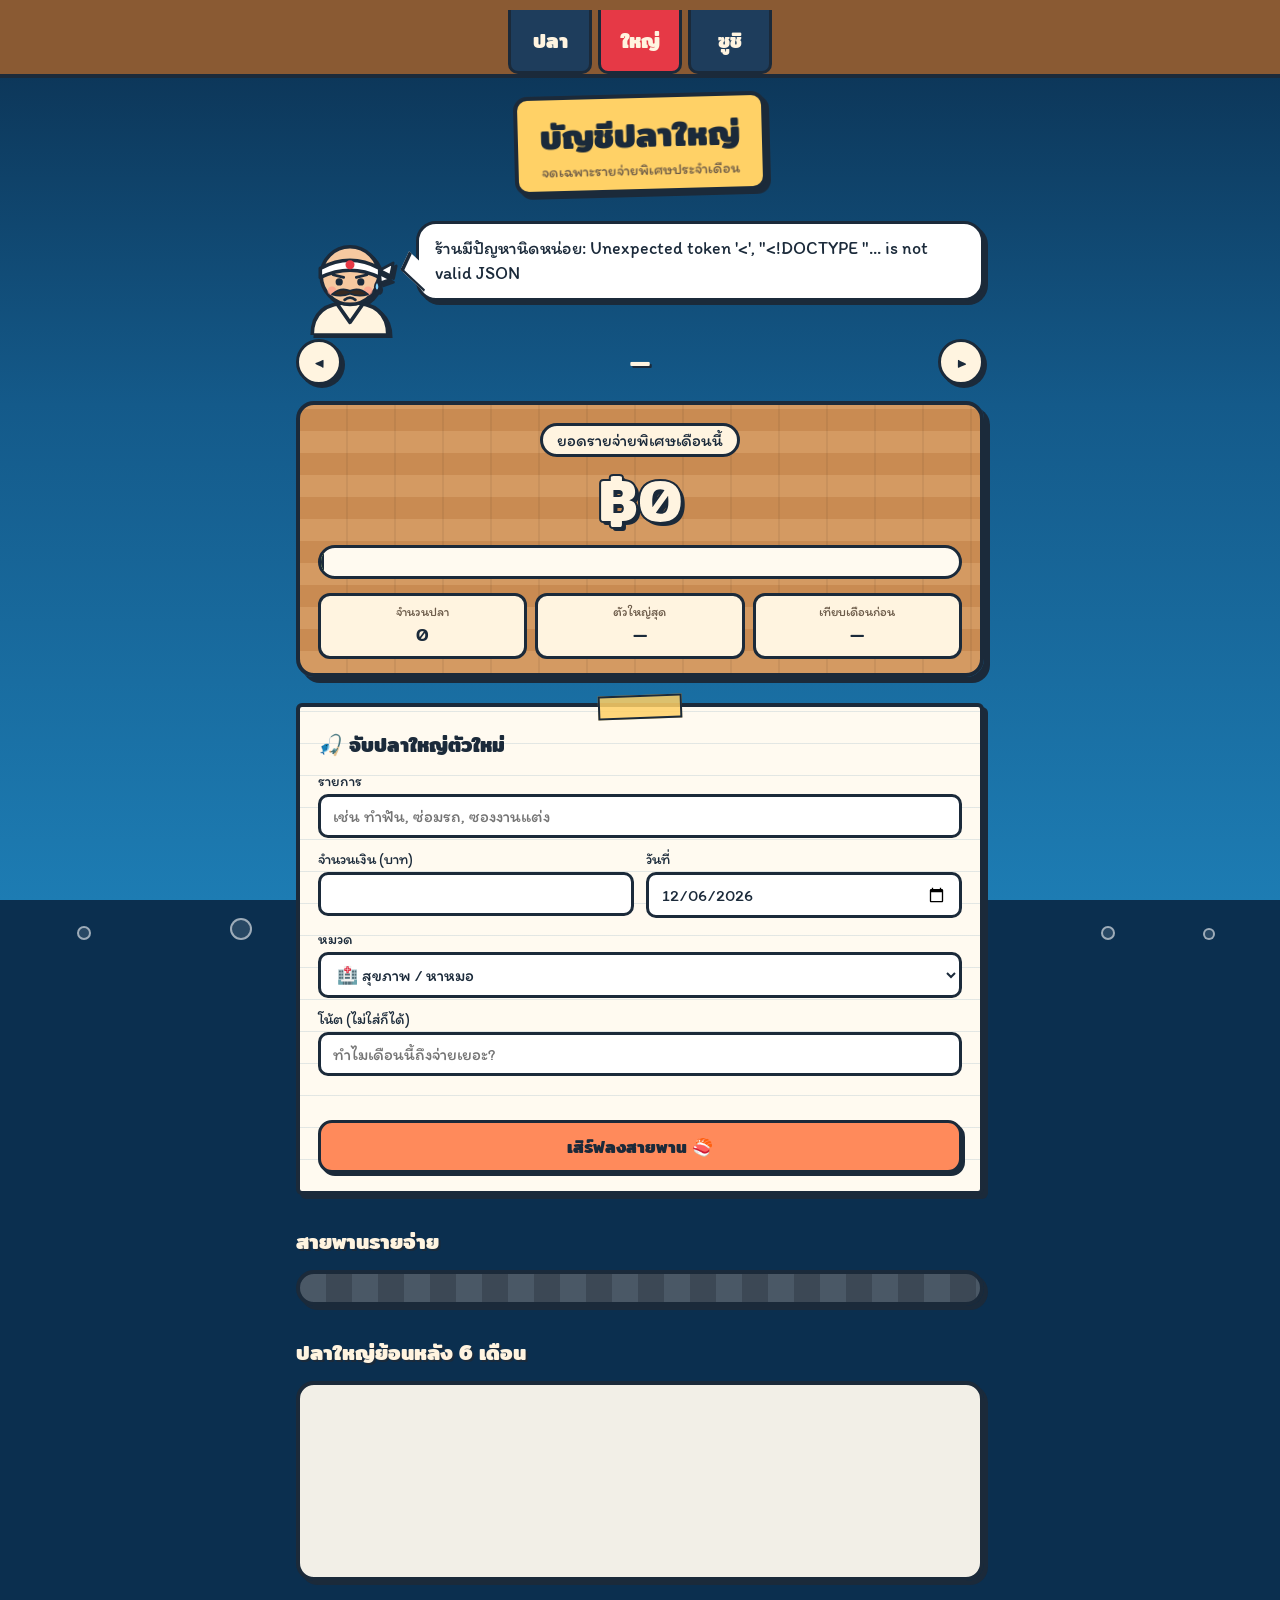
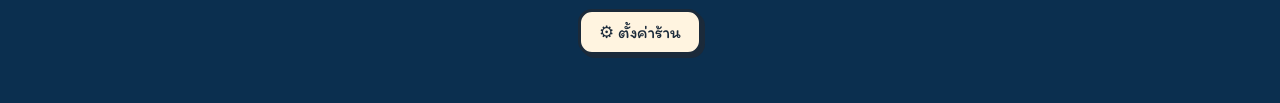
==== web/index.html @ 6443ca77 "Add Big Catch ledger: special-expense tracker with sushi-bar UI Go server with JSON-file storage and" ====
<!doctype html>
<html lang="th">
<head>
<meta charset="utf-8">
<meta name="viewport" content="width=device-width, initial-scale=1">
<title>บัญชีปลาใหญ่</title>
<link rel="preconnect" href="https://fonts.googleapis.com">
<link rel="preconnect" href="https://fonts.gstatic.com" crossorigin>
<link href="https://fonts.googleapis.com/css2?family=Itim&family=Mitr:wght@500;700&display=swap" rel="stylesheet">
<link rel="stylesheet" href="style.css">
</head>
<body>
<div class="sea" aria-hidden="true">
  <span></span><span></span><span></span><span></span><span></span><span></span><span></span>
</div>

<header class="shop">
  <div class="noren" aria-hidden="true">
    <span>ปลา</span><span>ใหญ่</span><span>ซูชิ</span>
  </div>
  <h1 class="sign">บัญชีปลาใหญ่ <small>จดเฉพาะรายจ่ายพิเศษประจำเดือน</small></h1>
</header>

<main>
  <section class="counter">
    <svg class="chef" id="chef" viewBox="0 0 120 120" role="img" aria-label="เชฟประจำร้าน">
      <path d="M18 120 Q18 84 60 84 Q102 84 102 120Z" fill="#fff4e0" stroke="#1b2a3a" stroke-width="4"/>
      <path d="M46 86 L60 106 L74 86" fill="none" stroke="#1b2a3a" stroke-width="4" stroke-linejoin="round"/>
      <circle cx="60" cy="54" r="32" fill="#f6c9a0" stroke="#1b2a3a" stroke-width="4"/>
      <path d="M27 46 Q60 28 93 46 L93 56 Q60 40 27 56Z" fill="#fff" stroke="#1b2a3a" stroke-width="4" stroke-linejoin="round"/>
      <circle cx="60" cy="42" r="5" fill="#e63946"/>
      <path d="M93 48 l15 -8 l-3 14z M93 52 l12 6 l-11 4z" fill="#fff" stroke="#1b2a3a" stroke-width="3" stroke-linejoin="round"/>
      <g class="eyes-happy"><path d="M42 62 q6 -6 12 0 M66 62 q6 -6 12 0" stroke="#1b2a3a" stroke-width="4" fill="none" stroke-linecap="round"/></g>
      <g class="eyes-worried"><circle cx="48" cy="61" r="4" fill="#1b2a3a"/><circle cx="72" cy="61" r="4" fill="#1b2a3a"/><path d="M41 53 l12 3 M79 53 l-12 3" stroke="#1b2a3a" stroke-width="3" stroke-linecap="round"/></g>
      <circle cx="40" cy="71" r="5" fill="#ff9c8a" opacity=".7"/><circle cx="80" cy="71" r="5" fill="#ff9c8a" opacity=".7"/>
      <path d="M60 71 q-10 -5 -20 4 q11 3 20 -1 q9 4 20 1 q-10 -9 -20 -4z" fill="#3a2a20" stroke="#1b2a3a" stroke-width="2" stroke-linejoin="round"/>
      <path class="mouth" d="M54 79 q6 6 12 0" stroke="#1b2a3a" stroke-width="3" fill="none" stroke-linecap="round"/>
      <path class="sweat" d="M90 60 q5 8 0 11 q-5 -3 0 -11z" fill="#7fd3ff" stroke="#1b2a3a" stroke-width="2"/>
    </svg>
    <p class="bubble" id="bubble" aria-live="polite">กำลังเปิดร้าน…</p>
  </section>

  <nav class="month-nav" aria-label="เลือกเดือน">
    <button class="btn round" id="prev" aria-label="เดือนก่อน">◀</button>
    <h2 id="month-label">—</h2>
    <button class="btn round" id="next" aria-label="เดือนถัดไป">▶</button>
  </nav>

  <section class="board" aria-labelledby="board-title">
    <h3 id="board-title" class="board-title">ยอดรายจ่ายพิเศษเดือนนี้</h3>
    <p class="big-total">฿<span id="total">0</span></p>
    <div class="meter" role="meter" aria-label="เทียบกับค่าใช้จ่ายปกติ" aria-valuemin="0" aria-valuemax="100" id="meter">
      <div class="meter-fill" id="meter-fill"></div>
      <span class="meter-text" id="meter-text"></span>
    </div>
    <dl class="stats">
      <div><dt>จำนวนปลา</dt><dd id="count">0</dd></div>
      <div><dt>ตัวใหญ่สุด</dt><dd id="biggest">—</dd></div>
      <div><dt>เทียบเดือนก่อน</dt><dd id="vs-prev">—</dd></div>
    </dl>
  </section>

  <section class="ticket" aria-labelledby="ticket-title">
    <h3 id="ticket-title">🎣 จับปลาใหญ่ตัวใหม่</h3>
    <form id="add-form" autocomplete="off">
      <label class="full">รายการ
        <input name="title" required maxlength="80" placeholder="เช่น ทำฟัน, ซ่อมรถ, ซองงานแต่ง">
      </label>
      <label>จำนวนเงิน (บาท)
        <input name="amount" type="number" inputmode="decimal" min="0" step="0.01" required id="amount">
      </label>
      <label>วันที่
        <input name="date" type="date" required id="date">
      </label>
      <label class="full">หมวด
        <select name="category" id="category"></select>
      </label>
      <label class="full">โน้ต (ไม่ใส่ก็ได้)
        <input name="note" maxlength="140" placeholder="ทำไมเดือนนี้ถึงจ่ายเยอะ?">
      </label>
      <p class="hint full" id="amount-hint"></p>
      <button class="btn primary full" type="submit">เสิร์ฟลงสายพาน 🍣</button>
    </form>
  </section>

  <section class="belt-wrap" aria-labelledby="belt-title">
    <h3 id="belt-title" class="section-title">สายพานรายจ่าย</h3>
    <ul class="belt" id="list"></ul>
  </section>

  <section class="history" aria-labelledby="hist-title">
    <h3 id="hist-title" class="section-title">ปลาใหญ่ย้อนหลัง 6 เดือน</h3>
    <div class="bars" id="bars"></div>
  </section>

  <footer class="foot">
    <button class="btn" id="open-settings">⚙️ ตั้งค่าร้าน</button>
  </footer>
</main>

<dialog id="settings">
  <form method="dialog" id="settings-form">
    <h3>ตั้งค่าร้าน</h3>
    <label>ค่าใช้จ่ายปกติต่อเดือน (บาท)
      <input name="baseline" type="number" min="0" step="1" required>
    </label>
    <label>จดเฉพาะรายจ่ายตั้งแต่ (บาท)
      <input name="threshold" type="number" min="0" step="1" required>
    </label>
    <p class="hint">รายจ่ายที่ต่ำกว่านี้คือ "ปลาตัวเล็ก" — ปล่อยคืนทะเล ไม่ต้องจด</p>
    <div class="row">
      <button class="btn" value="cancel" formnovalidate>ยกเลิก</button>
      <button class="btn primary" value="save">บันทึก</button>
    </div>
  </form>
</dialog>

<div class="toast" id="toast" role="status"></div>
<script src="app.js"></script>
</body>
</html>
---- web/style.css ----
:root {
  --ink: #1b2a3a;
  --deep: #0b2f4f;
  --sea: #145a8a;
  --foam: #3fc1c9;
  --rice: #fff4e0;
  --paper: #fffaf0;
  --wood: #c98b52;
  --wood-dark: #8a5a33;
  --salmon: #ff8a5b;
  --tuna: #e63946;
  --wasabi: #8bc34a;
  --egg: #ffd166;
  --gold: #f4b400;
  --muted: #6b5a48;
  --shadow: 4px 4px 0 var(--ink);
  --radius: 18px;
  color-scheme: light;
}

* { box-sizing: border-box; }

body {
  margin: 0;
  min-height: 100vh;
  font-family: "Itim", system-ui, sans-serif;
  color: var(--ink);
  background: linear-gradient(180deg, #0b2f4f 0%, #145a8a 45%, #1d7cb3 100%) fixed;
  background-color: var(--deep);
  overflow-x: hidden;
}

/* ---------- bubbles ---------- */
.sea { position: fixed; inset: 0; pointer-events: none; z-index: 0; }
.sea span {
  position: absolute; bottom: -40px; width: 14px; height: 14px; border-radius: 50%;
  border: 2px solid rgba(255,255,255,.55); background: rgba(255,255,255,.12);
  animation: rise 14s linear infinite;
}
.sea span:nth-child(1) { left: 6%;  animation-delay: 0s; }
.sea span:nth-child(2) { left: 18%; width: 22px; height: 22px; animation-delay: 4s; animation-duration: 18s; }
.sea span:nth-child(3) { left: 35%; animation-delay: 8s; }
.sea span:nth-child(4) { left: 55%; width: 10px; height: 10px; animation-delay: 2s; animation-duration: 11s; }
.sea span:nth-child(5) { left: 72%; width: 26px; height: 26px; animation-delay: 6s; animation-duration: 20s; }
.sea span:nth-child(6) { left: 86%; animation-delay: 10s; }
.sea span:nth-child(7) { left: 94%; width: 12px; height: 12px; animation-delay: 1s; }
@keyframes rise {
  0%   { transform: translate(0, 0); opacity: 0; }
  10%  { opacity: 1; }
  50%  { transform: translate(14px, -55vh); }
  100% { transform: translate(-8px, -115vh); opacity: 0; }
}
@media (prefers-reduced-motion: reduce) { .sea span { animation: none; display: none; } }

/* ---------- shop header ---------- */
.shop { position: relative; z-index: 1; text-align: center; padding-bottom: 8px; }
.noren {
  display: flex; justify-content: center; gap: 6px;
  background: var(--wood-dark); border-bottom: 4px solid var(--ink);
  padding-top: 10px;
}
.noren span {
  width: 84px; height: 64px; display: grid; place-items: center;
  background: #1e3d5c; color: var(--rice); font-family: "Mitr", sans-serif; font-weight: 700; font-size: 20px;
  border: 3px solid var(--ink); border-top: none; border-radius: 0 0 10px 10px;
  transform-origin: top center; animation: sway 4s ease-in-out infinite;
}
.noren span:nth-child(2) { background: var(--tuna); animation-delay: .4s; }
.noren span:nth-child(3) { animation-delay: .8s; }
@keyframes sway { 50% { transform: rotate(2.5deg); } }
@media (prefers-reduced-motion: reduce) { .noren span { animation: none; } }

.sign {
  display: inline-block; margin: 16px 16px 0; padding: 10px 22px;
  font-family: "Mitr", sans-serif; font-weight: 700; font-size: clamp(24px, 6vw, 34px);
  background: var(--egg); border: 4px solid var(--ink); border-radius: 14px; box-shadow: var(--shadow);
  transform: rotate(-1.5deg);
}
.sign small { display: block; font-family: "Itim", sans-serif; font-weight: 400; font-size: 15px; color: var(--muted); }

main { position: relative; z-index: 1; max-width: 720px; margin: 0 auto; padding: 8px 16px 48px; }

/* ---------- chef + bubble ---------- */
.counter { display: flex; align-items: flex-end; gap: 12px; margin-top: 12px; }
.chef { width: 108px; flex: none; filter: drop-shadow(3px 3px 0 var(--ink)); }
.chef .eyes-worried, .chef .sweat { display: none; }
.chef.worried .eyes-worried, .chef.worried .sweat { display: inline; }
.chef.worried .eyes-happy { display: none; }
.chef.worried .mouth { d: path("M54 81 q6 -5 12 0"); }
.bubble {
  position: relative; flex: 1; margin: 0 0 34px; padding: 12px 16px; font-size: 18px; line-height: 1.4;
  background: #fff; border: 3px solid var(--ink); border-radius: 20px; box-shadow: var(--shadow);
}
.bubble::before {
  content: ""; position: absolute; left: -15px; bottom: 14px; width: 22px; height: 22px;
  background: #fff; border-left: 3px solid var(--ink); border-bottom: 3px solid var(--ink);
  transform: skewY(30deg) rotate(20deg);
}
.bubble.pop { animation: pop .35s ease-out; }
@keyframes pop { 40% { transform: scale(1.05); } }

/* ---------- buttons ---------- */
.btn {
  font: inherit; font-size: 17px; cursor: pointer; color: var(--ink);
  padding: 10px 18px; background: var(--rice); border: 3px solid var(--ink); border-radius: 14px;
  box-shadow: 3px 3px 0 var(--ink); transition: transform .08s, box-shadow .08s;
}
.btn:hover { transform: translate(-1px, -1px); box-shadow: 4px 4px 0 var(--ink); }
.btn:active { transform: translate(3px, 3px); box-shadow: 0 0 0 var(--ink); }
.btn:focus-visible, input:focus-visible, select:focus-visible { outline: 3px solid var(--egg); outline-offset: 2px; }
.btn.primary { background: var(--salmon); font-family: "Mitr", sans-serif; font-weight: 700; }
.btn.round { width: 46px; height: 46px; padding: 0; border-radius: 50%; }

.month-nav { display: flex; align-items: center; justify-content: space-between; gap: 12px; margin: 4px 0 16px; }
.month-nav h2 {
  margin: 0; flex: 1; text-align: center; color: var(--rice); font-family: "Mitr", sans-serif; font-size: 24px;
  text-shadow: 2px 2px 0 var(--ink);
}

/* ---------- wooden menu board ---------- */
.board {
  padding: 18px 18px 14px; border: 4px solid var(--ink); border-radius: var(--radius); box-shadow: 6px 6px 0 var(--ink);
  background:
    repeating-linear-gradient(90deg, transparent 0 46px, rgba(0,0,0,.06) 46px 48px),
    repeating-linear-gradient(0deg, #d49a62 0 22px, #c98b52 22px 44px);
  text-align: center;
}
.board-title {
  display: inline-block; margin: 0 0 6px; padding: 4px 14px; font-size: 17px; font-weight: 400;
  background: var(--rice); border: 3px solid var(--ink); border-radius: 999px;
}
.big-total {
  margin: 4px 0 12px; font-family: "Mitr", sans-serif; font-weight: 700; font-size: clamp(40px, 11vw, 60px);
  color: var(--rice); text-shadow: 3px 3px 0 var(--ink); -webkit-text-stroke: 2px var(--ink); line-height: 1.1;
}
.meter {
  position: relative; height: 34px; background: var(--paper); border: 3px solid var(--ink); border-radius: 999px; overflow: hidden;
}
.meter-fill {
  height: 100%; width: 0; background: var(--wasabi); border-right: 3px solid var(--ink);
  background-image: repeating-linear-gradient(-45deg, rgba(255,255,255,.25) 0 10px, transparent 10px 20px);
  transition: width .6s cubic-bezier(.2,1.4,.4,1), background-color .3s;
}
.meter-fill.t2 { background-color: var(--egg); }
.meter-fill.t3 { background-color: var(--salmon); }
.meter-fill.t4 { background-color: var(--tuna); }
.meter-text { position: absolute; inset: 0; display: grid; place-items: center; font-size: 15px; }

.stats { display: grid; grid-template-columns: repeat(3, 1fr); gap: 8px; margin: 14px 0 0; }
.stats div { background: var(--rice); border: 3px solid var(--ink); border-radius: 12px; padding: 8px 6px; min-width: 0; }
.stats dt { font-size: 13px; color: var(--muted); }
.stats dd { margin: 2px 0 0; font-family: "Mitr", sans-serif; font-weight: 500; font-size: 17px; overflow-wrap: anywhere; }
.up { color: var(--tuna); }
.down { color: #3a8a2a; }

/* ---------- order ticket form ---------- */
.ticket {
  margin-top: 26px; padding: 18px; position: relative;
  background: var(--paper); border: 4px solid var(--ink); border-radius: 6px; box-shadow: var(--shadow);
  background-image: repeating-linear-gradient(0deg, transparent 0 31px, rgba(20,90,138,.12) 31px 32px);
}
.ticket::before {
  content: ""; position: absolute; top: -12px; left: 50%; width: 80px; height: 20px; transform: translateX(-50%) rotate(-2deg);
  background: rgba(255,209,102,.85); border: 2px solid var(--ink);
}
.ticket h3 { margin: 4px 0 12px; font-family: "Mitr", sans-serif; font-size: 20px; }
form { display: grid; grid-template-columns: 1fr 1fr; gap: 12px; }
form .full { grid-column: 1 / -1; }
label { display: flex; flex-direction: column; gap: 4px; font-size: 15px; }
input, select {
  font: inherit; font-size: 17px; color: var(--ink); width: 100%; min-width: 0;
  padding: 9px 12px; background: #fff; border: 3px solid var(--ink); border-radius: 10px;
}
.hint { margin: 0; min-height: 1.3em; font-size: 15px; color: var(--muted); }
.hint.warn { color: var(--tuna); }

/* ---------- conveyor belt ---------- */
.section-title {
  margin: 30px 0 12px; color: var(--rice); font-family: "Mitr", sans-serif; font-size: 21px; text-shadow: 2px 2px 0 var(--ink);
}
.belt {
  list-style: none; margin: 0; padding: 14px 12px; display: grid; gap: 12px;
  background: repeating-linear-gradient(90deg, #4a5866 0 26px, #3c4855 26px 52px);
  border: 4px solid var(--ink); border-radius: var(--radius); box-shadow: var(--shadow);
}
.dish {
  display: grid; grid-template-columns: 58px 1fr auto auto; align-items: center; gap: 12px;
  padding: 10px 12px; background: var(--rice); border: 3px solid var(--ink); border-radius: 14px;
  animation: slide-in .4s ease-out both;
}
@keyframes slide-in { from { transform: translateX(-30px); opacity: 0; } }
@media (prefers-reduced-motion: reduce) { .dish { animation: none; } }
.plate {
  --rim: var(--wasabi);
  width: 58px; height: 58px; border-radius: 50%; display: grid; place-items: center; font-size: 26px;
  background: radial-gradient(circle, #fff 0 52%, var(--ink) 52% calc(52% + 2px), var(--rim) calc(52% + 2px));
  border: 3px solid var(--ink);
}
.tier-2 .plate { --rim: var(--egg); }
.tier-3 .plate { --rim: var(--salmon); }
.tier-4 .plate { --rim: var(--gold); box-shadow: 0 0 0 3px var(--tuna); }
.dish-info { min-width: 0; }
.dish-info b { display: block; font-weight: 400; font-size: 18px; overflow-wrap: anywhere; }
.dish-info small { display: block; color: var(--muted); font-size: 14px; overflow-wrap: anywhere; }
.dish-amt { text-align: right; font-family: "Mitr", sans-serif; font-weight: 700; font-size: 18px; white-space: nowrap; }
.dish-amt em { display: block; font-family: "Itim", sans-serif; font-style: normal; font-weight: 400; font-size: 13px; color: var(--muted); }
.del {
  width: 34px; height: 34px; border-radius: 50%; border: 3px solid var(--ink); background: #fff;
  font: inherit; font-size: 15px; cursor: pointer; color: var(--ink);
}
.del:hover { background: var(--tuna); color: #fff; }
.empty { text-align: center; color: var(--rice); padding: 18px 8px; font-size: 18px; }

@media (max-width: 480px) {
  .dish { grid-template-columns: 50px 1fr auto; }
  .plate { width: 50px; height: 50px; font-size: 22px; }
  .dish-amt { grid-column: 2; grid-row: 2; text-align: left; }
  .del { grid-column: 3; grid-row: 1 / span 2; }
  .counter .chef { width: 86px; }
  .noren span { width: 70px; height: 54px; font-size: 18px; }
}

/* ---------- history ---------- */
.bars {
  display: grid; grid-template-columns: repeat(6, 1fr); gap: 8px; align-items: end; height: 200px;
  padding: 14px 12px 10px; background: rgba(255,250,240,.95); border: 4px solid var(--ink); border-radius: var(--radius); box-shadow: var(--shadow);
}
.bar { display: flex; flex-direction: column; align-items: center; justify-content: flex-end; height: 100%; gap: 4px; min-width: 0; }
.bar .col {
  width: 100%; max-width: 46px; min-height: 4px; background: var(--foam); border: 3px solid var(--ink); border-radius: 10px 10px 4px 4px;
  transition: height .5s ease-out;
}
.bar.current .col { background: var(--salmon); }
.bar .val { font-size: 12px; color: var(--muted); white-space: nowrap; }
.bar .lbl { font-size: 14px; }
.bar.current .lbl { font-weight: 700; color: var(--tuna); }

.foot { margin-top: 28px; text-align: center; }

/* ---------- dialog & toast ---------- */
dialog {
  width: min(420px, calc(100vw - 32px)); padding: 20px; color: var(--ink);
  background: var(--paper); border: 4px solid var(--ink); border-radius: var(--radius); box-shadow: 6px 6px 0 var(--ink);
}
dialog::backdrop { background: rgba(11,47,79,.6); }
dialog h3 { margin: 0 0 12px; font-family: "Mitr", sans-serif; }
dialog form { grid-template-columns: 1fr; }
dialog .row { display: flex; justify-content: flex-end; gap: 10px; }

.toast {
  position: fixed; left: 50%; bottom: 20px; transform: translate(-50%, 120px); z-index: 10;
  max-width: calc(100vw - 32px); padding: 10px 18px; background: var(--egg); border: 3px solid var(--ink);
  border-radius: 14px; box-shadow: var(--shadow); transition: transform .25s, visibility .25s; visibility: hidden;
}
.toast.show { transform: translate(-50%, 0); visibility: visible; }
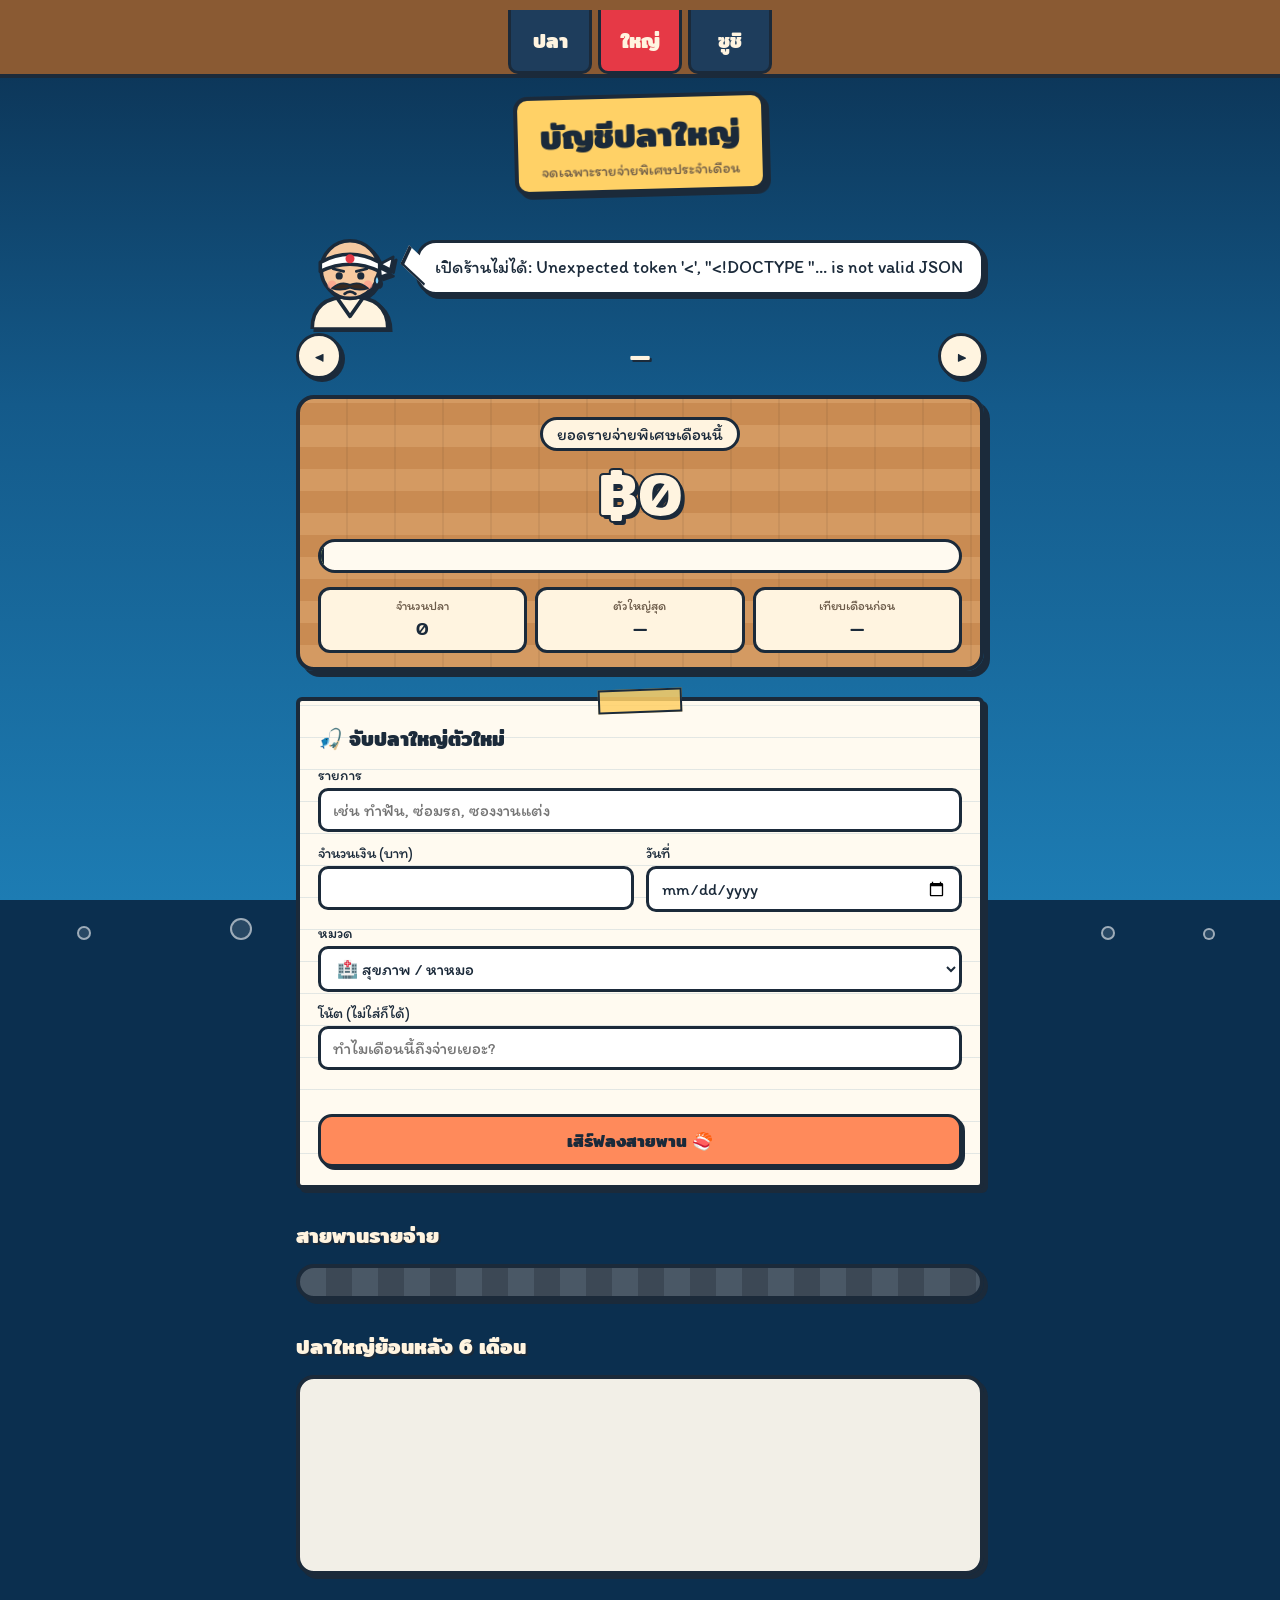
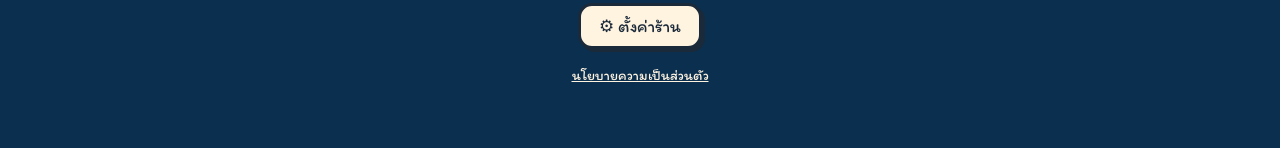
==== commit fa958734: "Turn the ledger into a multi-user LINE MINI App - Verify LIFF ID tokens with LINE and scope all data" ====
--- a/web/index.html
+++ b/web/index.html
@@ -2,7 +2,7 @@
 <html lang="th">
 <head>
 <meta charset="utf-8">
-<meta name="viewport" content="width=device-width, initial-scale=1">
+<meta name="viewport" content="width=device-width, initial-scale=1, viewport-fit=cover">
 <title>บัญชีปลาใหญ่</title>
 <link rel="preconnect" href="https://fonts.googleapis.com">
 <link rel="preconnect" href="https://fonts.gstatic.com" crossorigin>
@@ -95,6 +95,7 @@
 
   <footer class="foot">
     <button class="btn" id="open-settings">⚙️ ตั้งค่าร้าน</button>
+    <p><a href="/privacy">นโยบายความเป็นส่วนตัว</a></p>
   </footer>
 </main>
 
@@ -112,10 +113,13 @@
       <button class="btn" value="cancel" formnovalidate>ยกเลิก</button>
       <button class="btn primary" value="save">บันทึก</button>
     </div>
+    <hr>
+    <button class="btn danger" type="button" id="wipe">🗑️ ลบข้อมูลทั้งหมดของฉัน</button>
   </form>
 </dialog>
 
 <div class="toast" id="toast" role="status"></div>
+<script src="https://static.line-scdn.net/liff/edge/2/sdk.js" charset="utf-8"></script>
 <script src="app.js"></script>
 </body>
 </html>
--- a/web/style.css
+++ b/web/style.css
@@ -78,7 +78,10 @@
 }
 .sign small { display: block; font-family: "Itim", sans-serif; font-weight: 400; font-size: 15px; color: var(--muted); }
 
-main { position: relative; z-index: 1; max-width: 720px; margin: 0 auto; padding: 8px 16px 48px; }
+main {
+  position: relative; z-index: 1; max-width: 720px; margin: 0 auto;
+  padding: 8px max(16px, env(safe-area-inset-right)) calc(48px + env(safe-area-inset-bottom)) max(16px, env(safe-area-inset-left));
+}
 
 /* ---------- chef + bubble ---------- */
 .counter { display: flex; align-items: flex-end; gap: 12px; margin-top: 12px; }
@@ -236,6 +239,9 @@
 .bar.current .lbl { font-weight: 700; color: var(--tuna); }
 
 .foot { margin-top: 28px; text-align: center; }
+.foot a { color: var(--rice); font-size: 14px; }
+.btn.danger { background: #fff; color: var(--tuna); width: 100%; }
+dialog hr { width: 100%; border: none; border-top: 2px dashed var(--ink); margin: 4px 0; }
 
 /* ---------- dialog & toast ---------- */
 dialog {
